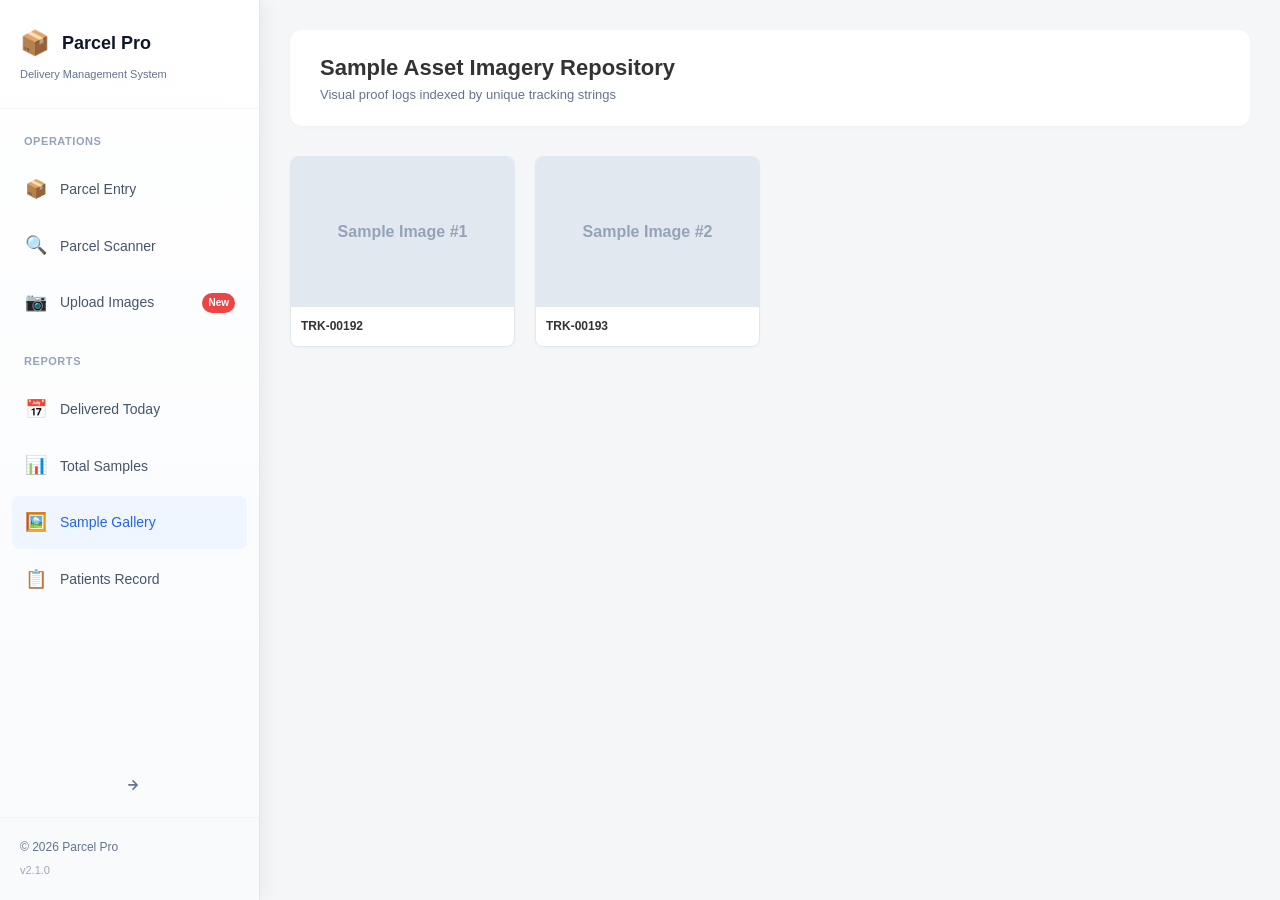
==== gallery.html @ a2d95734 "Create gallery.html" ====
<!DOCTYPE html>
<html lang="en">
<head>
  <meta charset="UTF-8">
  <meta name="viewport" content="width=device-width, initial-scale=1.0">
  <title>Sample Verification Gallery</title>
  <link rel="stylesheet" href="css/style.css">
  <style>
    .photo-grid { display: grid; grid-template-columns: repeat(auto-fill, minmax(200px, 1fr)); gap: 20px; margin-top: 25px; }
    .photo-item { background: #fff; border-radius: 8px; border: 1px solid #e2e8f0; overflow: hidden; box-shadow: 0 2px 4px rgba(0,0,0,0.02); }
    .placeholder-img { background: #e2e8f0; height: 150px; display: flex; align-items: center; justify-content: center; color: #94a3b8; font-weight: bold; }
  </style>
</head>
<body>

  <div id="sidebar-injector"></div>

  <main class="main-content" id="mainContent">
    <header class="topbar">
      <button class="menu-btn" onclick="toggleSidebar()">☰</button>
      <div>
        <h1 style="font-size: 22px; font-weight: 700;">Sample Asset Imagery Repository</h1>
        <p style="font-size: 13px; color: #64748b;">Visual proof logs indexed by unique tracking strings</p>
      </div>
    </header>

    <div class="photo-grid">
      <div class="photo-item"><div class="placeholder-img">Sample Image #1</div><div style="padding:10px; font-size:12px; font-weight:600;">TRK-00192</div></div>
      <div class="photo-item"><div class="placeholder-img">Sample Image #2</div><div style="padding:10px; font-size:12px; font-weight:600;">TRK-00193</div></div>
    </div>
  </main>

  <script src="js/config.js"></script>
  <script src="js/app-core.js"></script>
</body>
</html>
---- css/style.css ----
/* Core Structural Layout Configurations */
* {
  box-sizing: border-box;
  margin: 0;
  padding: 0;
}

body {
  font-family: -apple-system, BlinkMacSystemFont, 'Segoe UI', Arial, sans-serif;
  background: #f4f6f8;
  color: #333;
  line-height: 1.6;
  display: flex;
  min-height: 100vh;
  overflow-x: hidden;
}

/* Sidebar Specific Visual Formats */
.sidebar {
  width: 260px;
  background: linear-gradient(180deg, #ffffff 0%, #f8fafc 100%);
  color: #1e293b;
  padding: 0;
  position: fixed;
  top: 0;
  left: 0;
  height: 100%;
  transition: all 0.3s cubic-bezier(0.4, 0, 0.2, 1);
  z-index: 1000;
  overflow-y: auto;
  box-shadow: 0 0 20px rgba(0, 0, 0, 0.08);
  border-right: 1px solid #e2e8f0;
  display: flex;
  flex-direction: column;
}

.sidebar.collapsed {
  width: 70px;
}

.sidebar-header {
  padding: 24px 20px;
  border-bottom: 1px solid #f1f5f9;
  cursor: pointer;
  transition: background 0.2s;
}

.sidebar-header:hover {
  background: #f8fafc;
}

.logo {
  display: flex;
  align-items: center;
  gap: 12px;
}

.logo-icon {
  font-size: 24px;
  flex-shrink: 0;
}

.logo-text {
  font-weight: 700;
  font-size: 18px;
  color: #0f172a;
  white-space: nowrap;
  opacity: 1;
  transition: opacity 0.2s;
}

.sidebar.collapsed .logo-text,
.sidebar.collapsed .sidebar-subtitle,
.sidebar.collapsed .menu-section-title,
.sidebar.collapsed .menu-item-text,
.sidebar.collapsed .menu-item-badge,
.sidebar.collapsed .sidebar-footer {
  display: none !important;
}

.sidebar-subtitle {
  font-size: 11px;
  color: #64748b;
  margin-top: 4px;
  font-weight: 500;
}

.sidebar-menu {
  padding: 24px 12px;
  flex-grow: 1;
}

.menu-section {
  margin-bottom: 24px;
}

.menu-section-title {
  font-size: 11px;
  text-transform: uppercase;
  letter-spacing: 0.05em;
  color: #94a3b8;
  font-weight: 700;
  padding: 0 12px;
  margin-bottom: 12px;
}

.menu-items {
  display: flex;
  flex-direction: column;
  gap: 4px;
}

.menu-item {
  display: flex;
  align-items: center;
  padding: 12px;
  color: #475569;
  text-decoration: none;
  border-radius: 8px;
  font-weight: 500;
  font-size: 14px;
  transition: all 0.2s;
  position: relative;
}

.menu-item:hover {
  background: #f1f5f9;
  color: #0f172a;
}

.menu-item.active {
  background: #eff6ff;
  color: #2563eb;
}

.menu-item-icon {
  font-size: 18px;
  margin-right: 12px;
  width: 24px;
  text-align: center;
  flex-shrink: 0;
}

.sidebar.collapsed .menu-item-icon {
  margin-right: 0;
}

.menu-item-badge {
  margin-left: auto;
  background: #ef4444;
  color: white;
  font-size: 10px;
  padding: 2px 6px;
  border-radius: 10px;
  font-weight: 600;
}

/* Tooltip Display Engine configurations for Collapsed layouts */
.sidebar.collapsed .menu-item[data-tooltip]:hover::after {
  content: attr(data-tooltip);
  position: absolute;
  left: 80px;
  top: 50%;
  transform: translateY(-50%);
  background: #0f172a;
  color: white;
  padding: 6px 12px;
  border-radius: 6px;
  font-size: 12px;
  white-space: nowrap;
  z-index: 2000;
  box-shadow: 0 4px 6px -1px rgba(0,0,0,0.1);
}

.collapse-expand {
  background: none;
  border: none;
  color: #64748b;
  padding: 12px;
  cursor: pointer;
  display: flex;
  align-items: center;
  justify-content: center;
  margin: 12px;
  border-radius: 8px;
  transition: background 0.2s;
}

.collapse-expand:hover {
  background: #f1f5f9;
}

.sidebar.collapsed .collapse-expand svg {
  transform: rotate(180deg);
}

.sidebar-footer {
  padding: 20px;
  font-size: 12px;
  color: #64748b;
  border-top: 1px solid #f1f5f9;
  background: #f8fafc;
}

/* Master Content Positioning Elements */
.main-content {
  flex-grow: 1;
  margin-left: 260px;
  padding: 30px;
  transition: all 0.3s cubic-bezier(0.4, 0, 0.2, 1);
  min-height: 100vh;
}

.main-content.sidebar-collapsed {
  margin-left: 70px;
}

.topbar {
  background: white;
  padding: 20px 30px;
  border-radius: 12px;
  box-shadow: 0 2px 4px rgba(0,0,0,0.02);
  margin-bottom: 30px;
  display: flex;
  align-items: center;
  justify-content: space-between;
}

.menu-btn {
  display: none;
  background: none;
  border: none;
  font-size: 24px;
  cursor: pointer;
}

/* Adaptive Media Viewport Engine Breakpoints */
@media (max-width: 768px) {
  .sidebar {
    transform: translateX(-100%);
  }
  .sidebar.open {
    transform: translateX(0);
    width: 260px;
  }
  .sidebar.open .logo-text,
  .sidebar.open .sidebar-subtitle,
  .sidebar.open .menu-section-title,
  .sidebar.open .menu-item-text,
  .sidebar.open .sidebar-footer {
    display: block !important;
  }
  .main-content, .main-content.sidebar-collapsed {
    margin-left: 0 !important;
    padding: 15px;
  }
  .menu-btn {
    display: block;
  }
}
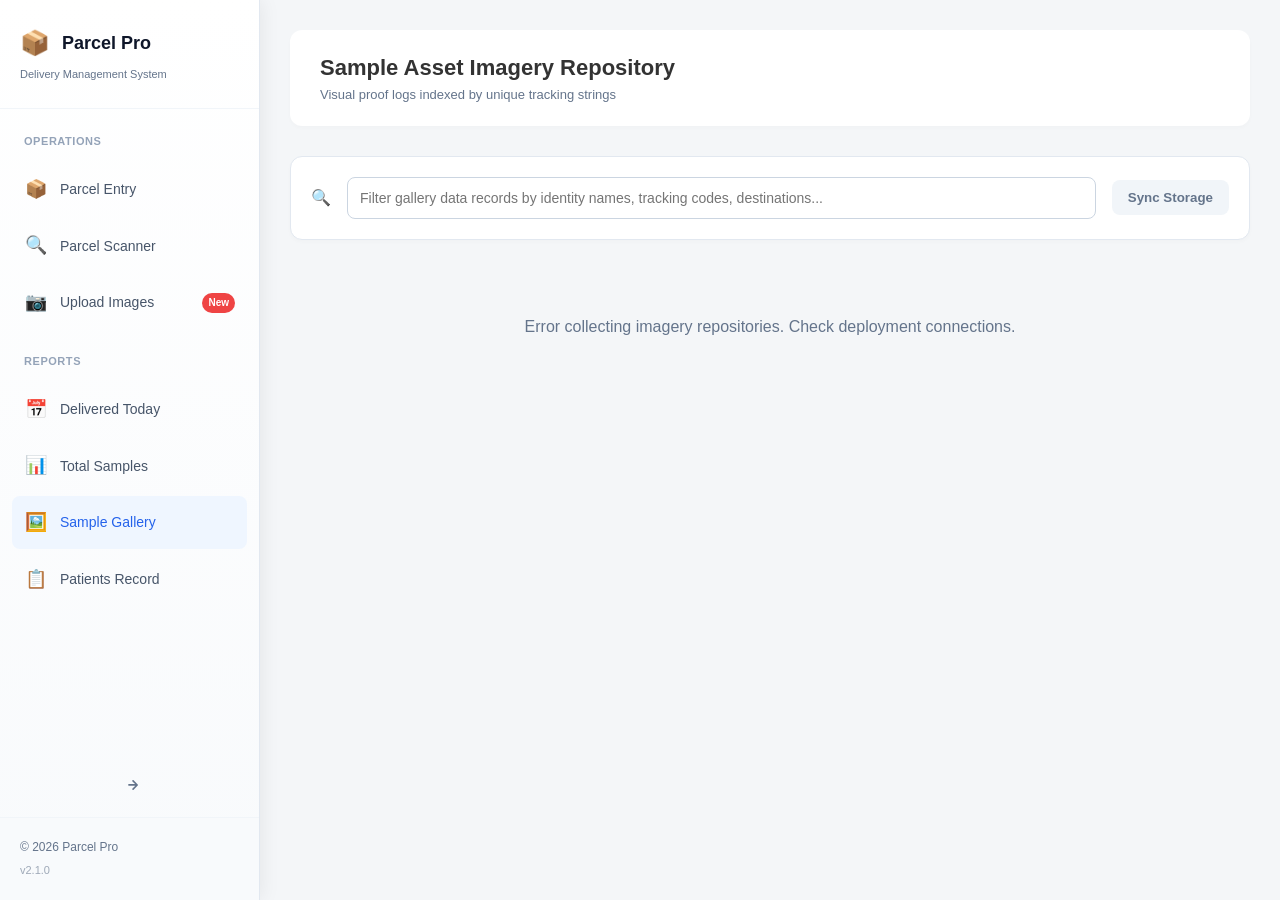
==== commit 7399ab6c: "Update gallery.html" ====
--- a/gallery.html
+++ b/gallery.html
@@ -6,9 +6,59 @@
   <title>Sample Verification Gallery</title>
   <link rel="stylesheet" href="css/style.css">
   <style>
-    .photo-grid { display: grid; grid-template-columns: repeat(auto-fill, minmax(200px, 1fr)); gap: 20px; margin-top: 25px; }
-    .photo-item { background: #fff; border-radius: 8px; border: 1px solid #e2e8f0; overflow: hidden; box-shadow: 0 2px 4px rgba(0,0,0,0.02); }
-    .placeholder-img { background: #e2e8f0; height: 150px; display: flex; align-items: center; justify-content: center; color: #94a3b8; font-weight: bold; }
+    /* Gallery-specific dashboard layouts */
+    .controls-panel {
+      background: white; padding: 20px; border-radius: 12px; margin-bottom: 24px;
+      box-shadow: 0 2px 4px rgba(0,0,0,0.02); border: 1px solid #e2e8f0; display: flex; gap: 16px; align-items: center;
+    }
+    .search-box { flex-grow: 1; padding: 12px; border: 1px solid #cbd5e1; border-radius: 8px; font-size: 14px; outline: none; }
+    .search-box:focus { border-color: #2563eb; }
+
+    /* Structural responsive photo cards grids matrix system */
+    .gallery-grid-engine {
+      display: grid;
+      grid-template-columns: repeat(auto-fill, minmax(220px, 1fr));
+      gap: 24px;
+      margin-top: 20px;
+    }
+    .gallery-card {
+      background: white; border-radius: 12px; border: 1px solid #e2e8f0; overflow: hidden;
+      box-shadow: 0 4px 6px -1px rgba(0,0,0,0.02); display: flex; flex-direction: column;
+      transition: transform 0.2s, box-shadow 0.2s;
+    }
+    .gallery-card:hover {
+      transform: translateY(-4px); box-shadow: 0 10px 15px -3px rgba(0,0,0,0.05);
+    }
+    .card-img-container {
+      width: 100%; height: 160px; background: #f8fafc; position: relative; cursor: pointer; overflow: hidden;
+    }
+    .card-raw-image { width: 100%; height: 100%; object-fit: cover; }
+    .hover-zoom-overlay {
+      position: absolute; top:0; left:0; width:100%; height:100%; background: rgba(15,23,42,0.4);
+      display: flex; align-items: center; justify-content: center; color: white; opacity: 0;
+      font-size: 13px; font-weight: 600; transition: opacity 0.2s ease;
+    }
+    .card-img-container:hover .hover-zoom-overlay { opacity: 1; }
+    .card-meta-panel { padding: 14px; flex-grow: 1; display: flex; flex-direction: column; gap: 4px; }
+    .meta-tracking-id { font-family: monospace; font-weight: 700; font-size: 15px; color: #0f172a; }
+    .meta-patient-name { font-size: 13px; color: #475569; font-weight: 500; }
+    .meta-date { font-size: 11px; color: #94a3b8; margin-top: auto; }
+    mark { background: #fef08a; padding: 1px 3px; border-radius: 4px; }
+
+    /* Lightbox Modal Elements formatting code */
+    .lightbox-backdrop {
+      position: fixed; top: 0; left: 0; width: 100%; height: 100%; background: rgba(15, 23, 42, 0.9);
+      display: flex; align-items: center; justify-content: center; z-index: 4000; opacity: 0; visibility: hidden;
+      transition: all 0.2s ease-in-out;
+    }
+    .lightbox-backdrop.active { opacity: 1; visibility: visible; }
+    .lightbox-content-box {
+      background: white; padding: 16px; border-radius: 12px; max-width: 92%; max-height: 88%;
+      display: flex; flex-direction: column; position: relative;
+    }
+    .lightbox-viewing-image { max-width: 100%; max-height: 75vh; object-fit: contain; border-radius: 6px; }
+    .box-close-btn { position: absolute; top: -45px; right: 0; background: none; border: none; color: white; font-size: 36px; cursor: pointer; }
+    .lightbox-footer-caption { margin-top: 10px; font-size: 13px; color: #475569; text-align: center; }
   </style>
 </head>
 <body>
@@ -24,13 +74,27 @@
       </div>
     </header>
 
-    <div class="photo-grid">
-      <div class="photo-item"><div class="placeholder-img">Sample Image #1</div><div style="padding:10px; font-size:12px; font-weight:600;">TRK-00192</div></div>
-      <div class="photo-item"><div class="placeholder-img">Sample Image #2</div><div style="padding:10px; font-size:12px; font-weight:600;">TRK-00193</div></div>
+    <div class="controls-panel">
+      <span>🔍</span>
+      <input type="text" id="searchInput" class="search-box" placeholder="Filter gallery data records by identity names, tracking codes, destinations...">
+      <button class="collapse-expand" style="margin:0; background:#f1f5f9; font-weight:600; padding:10px 16px;" onclick="forceSynchronizeGallery()">Sync Storage</button>
     </div>
+
+    <div id="gridSpinner" style="text-align:center; padding:50px; color:#64748b; font-weight:500;">Reading system imagery database directories...</div>
+    <div class="gallery-grid-engine" id="galleryGrid" style="display: none;">
+      </div>
   </main>
+
+  <div class="lightbox-backdrop" id="galleryLightbox" onclick="if(event.target === this) closeLightboxWindow();">
+    <div class="lightbox-content-box">
+      <button class="box-close-btn" onclick="closeLightboxWindow()">×</button>
+      <img src="" id="lightboxTargetImage" alt="Asset Verification close inspection scale" class="lightbox-viewing-image" />
+      <div id="lightboxDetailsText" class="lightbox-footer-caption">Image verification parameters loading...</div>
+    </div>
+  </div>
 
   <script src="js/config.js"></script>
   <script src="js/app-core.js"></script>
+  <script src="js/pages/gallery.js"></script>
 </body>
 </html>
